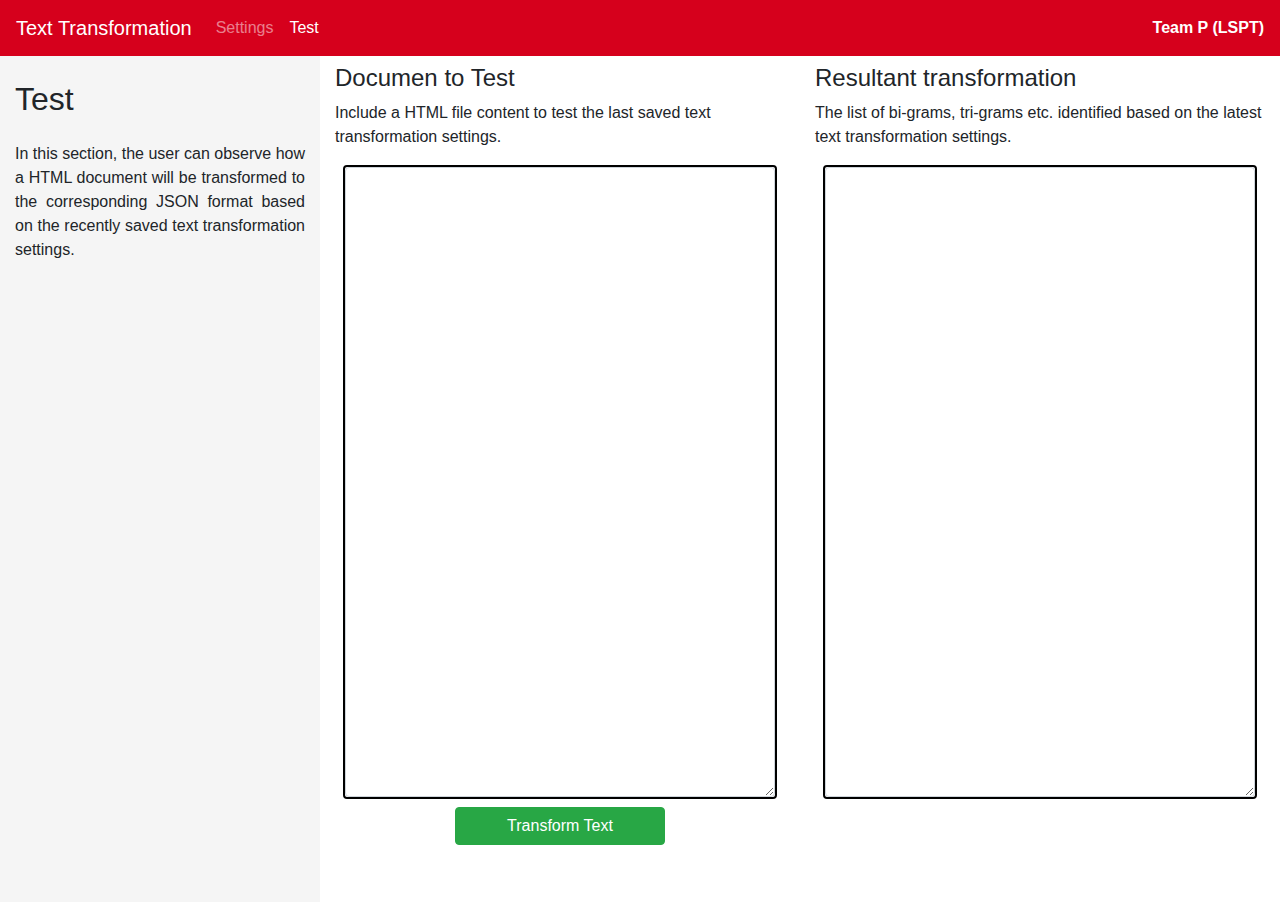
==== templates/test.html @ d432ef00 "Restructure code to support flask structuring" ====
<!DOCTYPE HTML>
<html lang="en">
  <head>
    <meta charset="utf-8">
    <meta name="viewport" content="width=device-width, initial-scale=1, shrink-to-fit=no">
    <link rel="stylesheet" href="https://maxcdn.bootstrapcdn.com/bootstrap/4.0.0/css/bootstrap.min.css" integrity="sha384-Gn5384xqQ1aoWXA+058RXPxPg6fy4IWvTNh0E263XmFcJlSAwiGgFAW/dAiS6JXm" crossorigin="anonymous">
    <link rel="stylesheet" href="https://pro.fontawesome.com/releases/v5.10.0/css/all.css" integrity="sha384-AYmEC3Yw5cVb3ZcuHtOA93w35dYTsvhLPVnYs9eStHfGJvOvKxVfELGroGkvsg+p" crossorigin="anonymous"/>
    <title>Text Transformation</title>
  </head>
  <body>
    <nav class="navbar navbar-expand-lg navbar-dark" style="background-color: #d6001c;">
      <a class="navbar-brand" href="#">Text Transformation</a>
      <button class="navbar-toggler" type="button" data-toggle="collapse" data-target="#mainNav" aria-controls="mainNav" aria-expanded="false" aria-label="Toggle navigation">
        <span class="navbar-toggler-icon"></span>
      </button>

      <div class="collapse navbar-collapse" id="mainNav">
        <ul class="navbar-nav mr-auto">
          <li class="nav-item">
            <a class="nav-link" href="/">Settings</a>
          </li>
          <li class="nav-item active">
            <a class="nav-link" href="/test">Test<span class="sr-only">(current)</span></a>
          </li>
        </ul>
        <div class="my-2" style="color: white;">
          <strong>Team P (LSPT)</strong>
        </div>
      </div>
    </nav>
    <div class="container-fluid" style="height: calc(100vh - 54px);">
      <div class="row" style="height: 100%;">
        <div class="col-lg-3" style="background-color: #F5F5F5">
          <h2 class="my-4">Test</h2>
          <p class="text-justify">
            In this section, the user can observe how a HTML document will be transformed to the corresponding JSON format based on the recently saved text transformation settings.
          </p>
        </div>
        <div class="col-lg-9">
          <div class="row" style="height: 100%;">
            <div class="col-md-6 mt-2" style="height: 100%;">
              <h4>Documen to Test</h4>
              <p>
                Include a HTML file content to test the last saved text transformation settings.
              </p>
              <div class="input-box my-2 mx-2" style="border: 2px solid black; border-radius: 4px; height: 75%;">
                <textarea class="form-control" id="transformed" style="height: 100%;"></textarea>
              </div>
              <div class="row">
                <div class="col-3">
                </div>
                <div class="col-6">
                  <button type="button" class="btn btn-success btn-block">Transform Text</button>
                </div>
                <div class="col-3">
                </div>
              </div>
            </div>
            <div class="col-md-6 mt-2" style="height: 100%;">
              <h4>Resultant transformation</h4>
              <p>
                The list of bi-grams, tri-grams etc. identified based on the latest text transformation settings.
              </p>
              <div class="input-box my-2 mx-2" style="border: 2px solid black; border-radius: 4px; height: 75%;">
                <textarea class="form-control" id="transformed" style="height: 100%;"></textarea>
              </div>
            </div>
          </div>
        </div>
      </div>
    </div>
    <script src="https://code.jquery.com/jquery-3.2.1.slim.min.js" integrity="sha384-KJ3o2DKtIkvYIK3UENzmM7KCkRr/rE9/Qpg6aAZGJwFDMVNA/GpGFF93hXpG5KkN" crossorigin="anonymous"></script>
    <script src="https://cdnjs.cloudflare.com/ajax/libs/popper.js/1.12.9/umd/popper.min.js" integrity="sha384-ApNbgh9B+Y1QKtv3Rn7W3mgPxhU9K/ScQsAP7hUibX39j7fakFPskvXusvfa0b4Q" crossorigin="anonymous"></script>
    <script src="https://maxcdn.bootstrapcdn.com/bootstrap/4.0.0/js/bootstrap.min.js" integrity="sha384-JZR6Spejh4U02d8jOt6vLEHfe/JQGiRRSQQxSfFWpi1MquVdAyjUar5+76PVCmYl" crossorigin="anonymous"></script>
  </body>
</html>
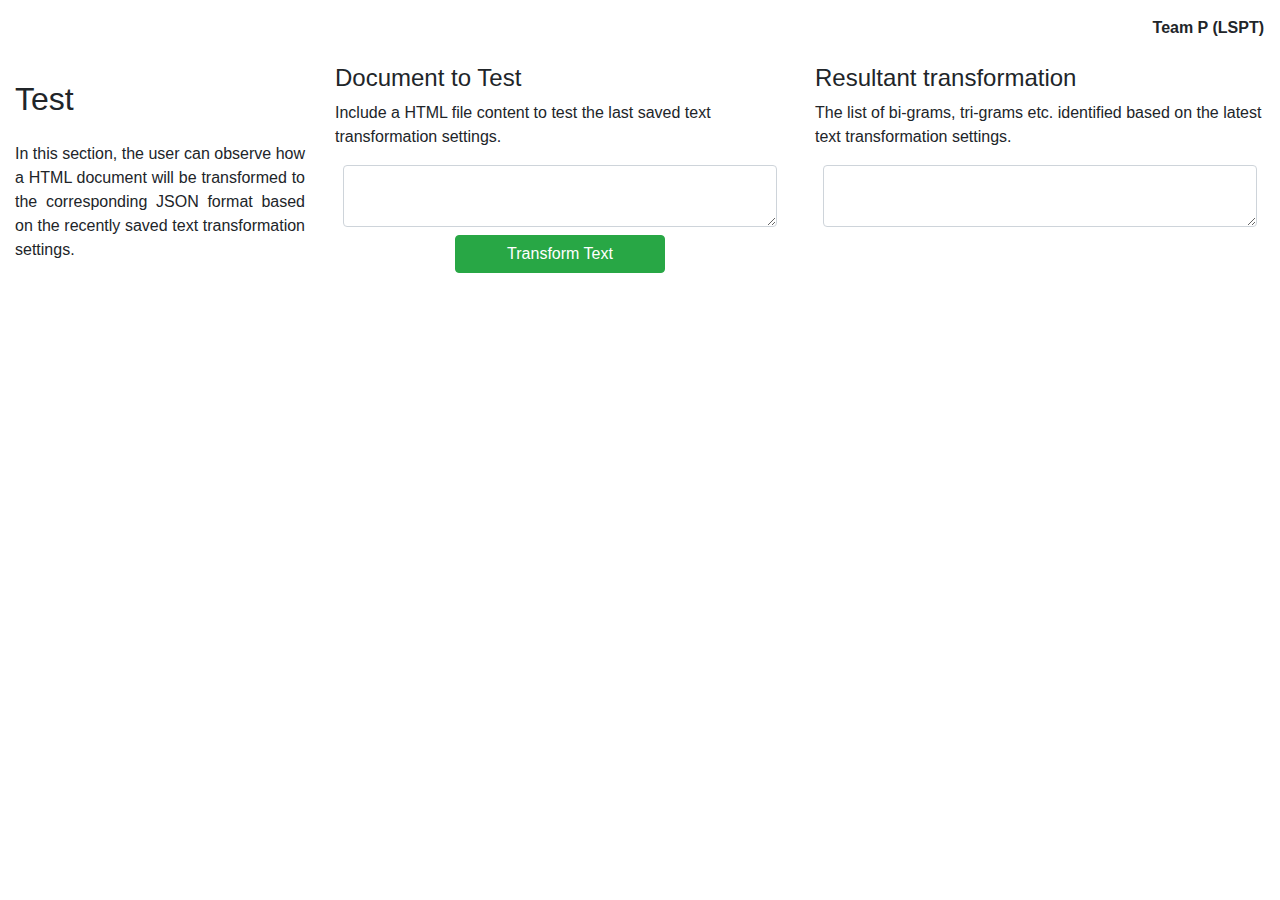
==== commit 1747f57c: "Keep HTML and CSS separate into their own files" ====
--- a/templates/test.html
+++ b/templates/test.html
@@ -1,19 +1,23 @@
 <!DOCTYPE HTML>
 <html lang="en">
   <head>
+    <!-- Include important meta information -->
     <meta charset="utf-8">
     <meta name="viewport" content="width=device-width, initial-scale=1, shrink-to-fit=no">
+    <!-- Include stylesheets -->
     <link rel="stylesheet" href="https://maxcdn.bootstrapcdn.com/bootstrap/4.0.0/css/bootstrap.min.css" integrity="sha384-Gn5384xqQ1aoWXA+058RXPxPg6fy4IWvTNh0E263XmFcJlSAwiGgFAW/dAiS6JXm" crossorigin="anonymous">
     <link rel="stylesheet" href="https://pro.fontawesome.com/releases/v5.10.0/css/all.css" integrity="sha384-AYmEC3Yw5cVb3ZcuHtOA93w35dYTsvhLPVnYs9eStHfGJvOvKxVfELGroGkvsg+p" crossorigin="anonymous"/>
+    <link rel="stylesheet" href="static/common.css">
+    <link rel="stylesheet" href="static/test.css">
     <title>Text Transformation</title>
   </head>
-  <body>
-    <nav class="navbar navbar-expand-lg navbar-dark" style="background-color: #d6001c;">
+  <body id="main">
+    <!-- Navigation bar -->
+    <nav class="navbar navbar-expand-lg navbar-dark nav-custom">
       <a class="navbar-brand" href="#">Text Transformation</a>
       <button class="navbar-toggler" type="button" data-toggle="collapse" data-target="#mainNav" aria-controls="mainNav" aria-expanded="false" aria-label="Toggle navigation">
         <span class="navbar-toggler-icon"></span>
       </button>
-
       <div class="collapse navbar-collapse" id="mainNav">
         <ul class="navbar-nav mr-auto">
           <li class="nav-item">
@@ -23,54 +27,60 @@
             <a class="nav-link" href="/test">Test<span class="sr-only">(current)</span></a>
           </li>
         </ul>
-        <div class="my-2" style="color: white;">
+        <div class="my-2 right-nav-text">
           <strong>Team P (LSPT)</strong>
         </div>
       </div>
     </nav>
-    <div class="container-fluid" style="height: calc(100vh - 54px);">
-      <div class="row" style="height: 100%;">
-        <div class="col-lg-3" style="background-color: #F5F5F5">
+    <!-- Content -->
+    <div class="container-fluid all-content">
+      <div class="row content-area">
+        <!-- Side bar with information about page -->
+        <div class="col-lg-3 info-panel">
           <h2 class="my-4">Test</h2>
           <p class="text-justify">
             In this section, the user can observe how a HTML document will be transformed to the corresponding JSON format based on the recently saved text transformation settings.
           </p>
         </div>
+        <!-- Text transformation section -->
         <div class="col-lg-9">
-          <div class="row" style="height: 100%;">
-            <div class="col-md-6 mt-2" style="height: 100%;">
-              <h4>Documen to Test</h4>
+          <div class="row full-height">
+            <div class="col-md-6 mt-2 full-height">
+              <h4>Document to Test</h4>
               <p>
                 Include a HTML file content to test the last saved text transformation settings.
               </p>
-              <div class="input-box my-2 mx-2" style="border: 2px solid black; border-radius: 4px; height: 75%;">
-                <textarea class="form-control" id="transformed" style="height: 100%;"></textarea>
+              <div class="input-box my-2 mx-2 textarea-container">
+                <textarea class="form-control full-height" id="to_transform"></textarea>
               </div>
               <div class="row">
                 <div class="col-3">
                 </div>
                 <div class="col-6">
-                  <button type="button" class="btn btn-success btn-block">Transform Text</button>
+                  <button type="button" class="btn btn-success btn-block" onclick="testConfig();" id="transform_button">Transform Text</button>
                 </div>
                 <div class="col-3">
                 </div>
               </div>
             </div>
-            <div class="col-md-6 mt-2" style="height: 100%;">
+            <div class="col-md-6 mt-2 full-height">
               <h4>Resultant transformation</h4>
               <p>
                 The list of bi-grams, tri-grams etc. identified based on the latest text transformation settings.
               </p>
-              <div class="input-box my-2 mx-2" style="border: 2px solid black; border-radius: 4px; height: 75%;">
-                <textarea class="form-control" id="transformed" style="height: 100%;"></textarea>
+              <div class="input-box my-2 mx-2 textarea-container">
+                <textarea class="form-control full-height" id="transformed_text"></textarea>
               </div>
             </div>
           </div>
         </div>
       </div>
     </div>
+    <!-- Include scripts -->
     <script src="https://code.jquery.com/jquery-3.2.1.slim.min.js" integrity="sha384-KJ3o2DKtIkvYIK3UENzmM7KCkRr/rE9/Qpg6aAZGJwFDMVNA/GpGFF93hXpG5KkN" crossorigin="anonymous"></script>
     <script src="https://cdnjs.cloudflare.com/ajax/libs/popper.js/1.12.9/umd/popper.min.js" integrity="sha384-ApNbgh9B+Y1QKtv3Rn7W3mgPxhU9K/ScQsAP7hUibX39j7fakFPskvXusvfa0b4Q" crossorigin="anonymous"></script>
     <script src="https://maxcdn.bootstrapcdn.com/bootstrap/4.0.0/js/bootstrap.min.js" integrity="sha384-JZR6Spejh4U02d8jOt6vLEHfe/JQGiRRSQQxSfFWpi1MquVdAyjUar5+76PVCmYl" crossorigin="anonymous"></script>
+    <script src="static/common.js"></script>
+    <script src="static/test.js"></script>
   </body>
 </html>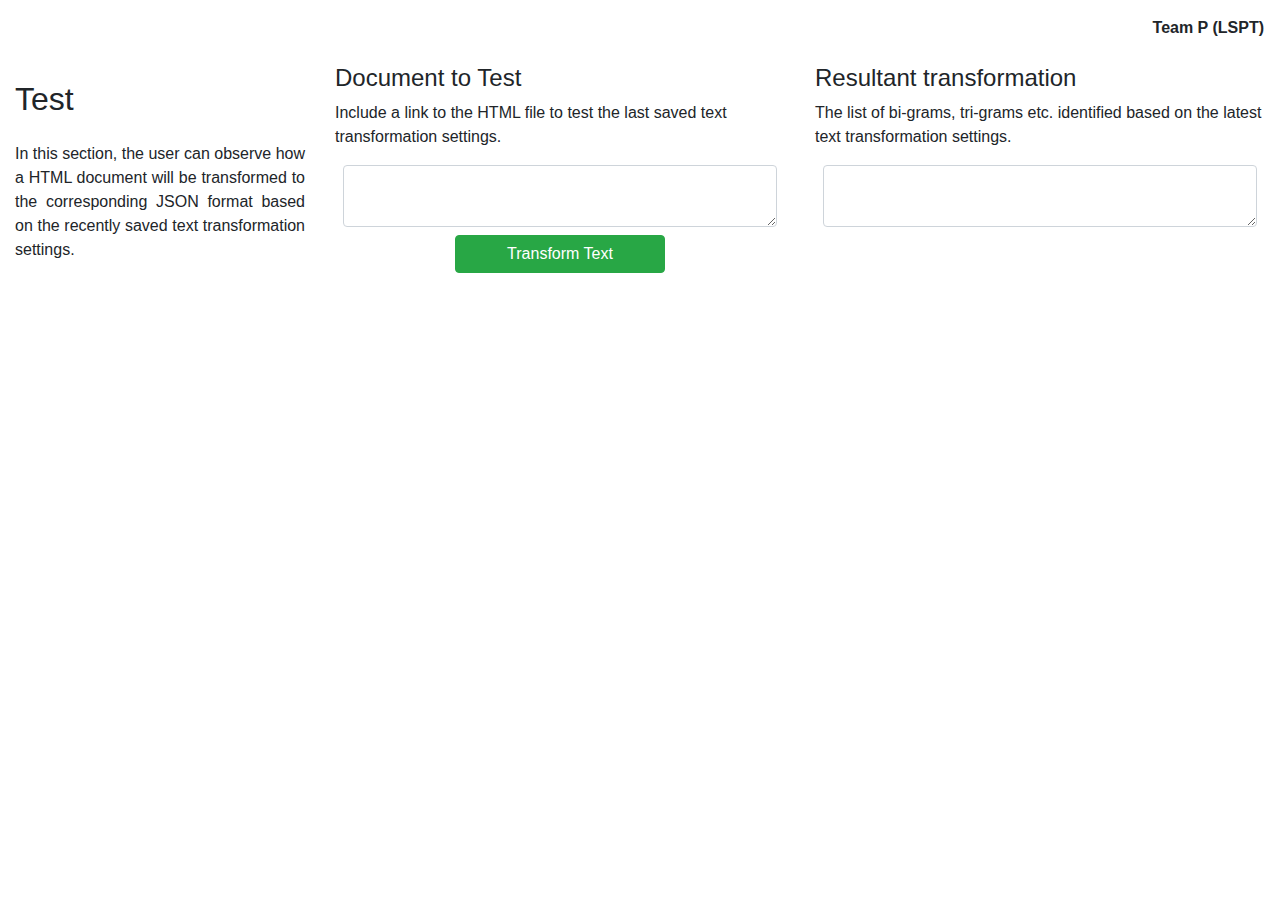
==== commit b9305568: "Add integration with rest of the service" ====
--- a/templates/test.html
+++ b/templates/test.html
@@ -48,10 +48,10 @@
             <div class="col-md-6 mt-2 full-height">
               <h4>Document to Test</h4>
               <p>
-                Include a HTML file content to test the last saved text transformation settings.
+                Include a link to the HTML file to test the last saved text transformation settings.
               </p>
-              <div class="input-box my-2 mx-2 textarea-container">
-                <textarea class="form-control full-height" id="to_transform"></textarea>
+              <div class="input-box my-2 mx-2 textarea-container" style="height: auto;">
+                <textarea class="form-control" id="to_transform"></textarea>
               </div>
               <div class="row">
                 <div class="col-3">
